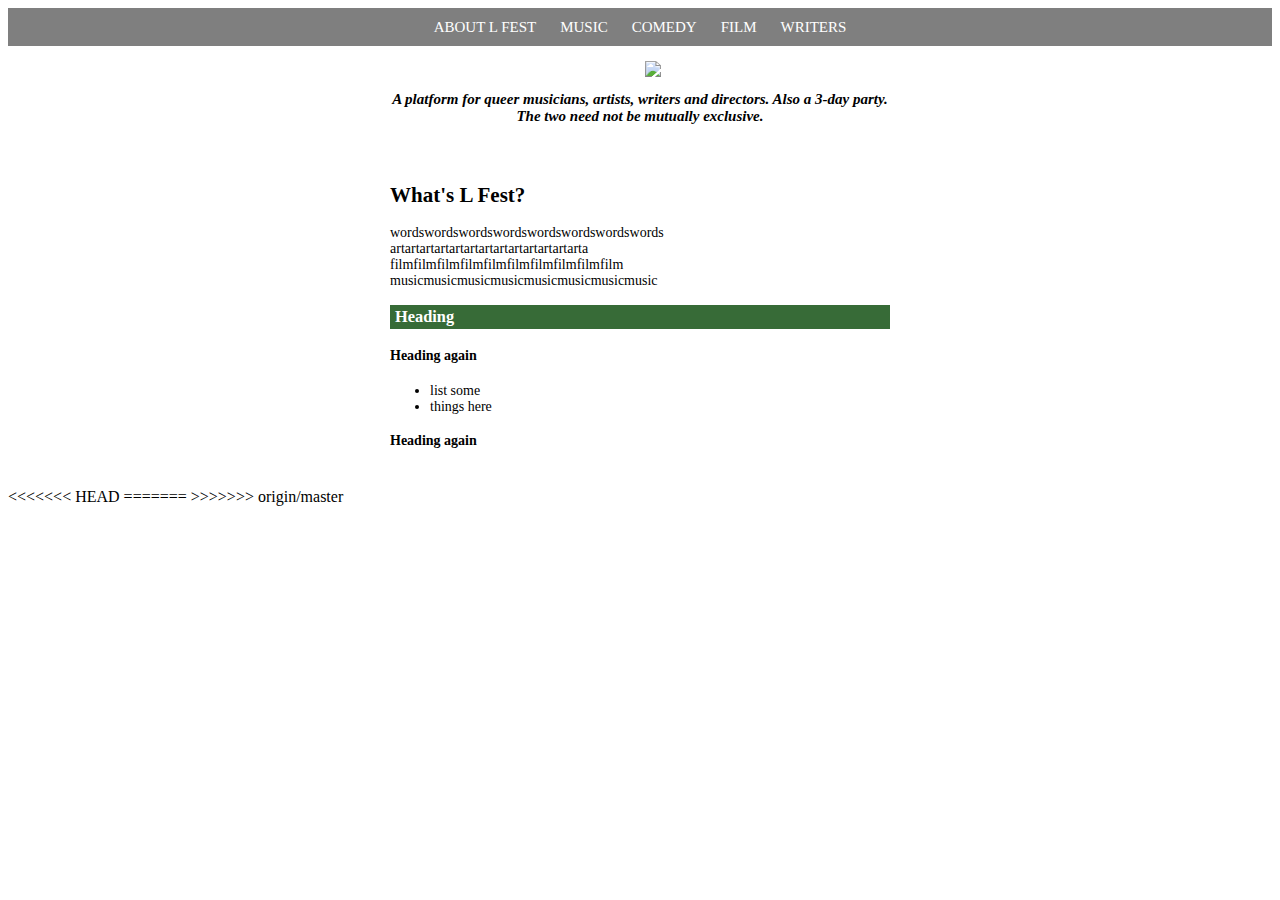
==== index.html @ 5bd3a16c "Added index" ====
<!DOCTYPE html>
<html lang="en-GB">
  
  <head>
    <title>L Fest</title>
    <link href="/normalize.css" rel="stylesheet">
    <style>
      header {
        text-align: center;
        background-color; white;
        background-size: cover;
        background-image: url("http://i63.tinypic.com/id9klx.jpg");
      }
      h1  {
        font-size: 15px;
        font-style: italic;
        font-weight: 900;
        padding-bottom: 10px;
      }
      h2, 
      h4  {
        font-family: calibri;
      }
      h3  {
        font-family: calibri;
        margin-bottom: 5px;
        padding: 2px 0px 2px 5px;
        background-color: rgba(5,70,5,0.8);
        color: white;
      }
      img {
        margin: 15px auto 0px;
        padding-left: 25px;
      }
      p {
        font-family: calibri;
      }
      article {
        max-width: 500px;
        padding: 20px;
        margin: 0 auto;
        font-size: 14px;
      }
      
      /* Work on link effect for .main-nav */
      .main-nav {
        padding: 10px;
        background-color: rgba(0,0,0,0.5);
      }
      .main-nav a {
        color: white;
        display: inline;
        padding: 0px 10px 0px 10px;
        font-family: lucida console;
        font-size: 15px;
        text-decoration: none;
      }
  
      @media (max-width: 500px) {
        h1 {
          font-size: 36px;
          padding: 5px;
        }
        li {
          padding: 5px;
          display: block;
          font-size: 10px;
        }
      }
    </style>
  </head>
  
  <body>
    <header>
      <nav class="main-nav">
        <a href="#" data-hover="ABOUT L FEST"><span>ABOUT L FEST</span></a>
        <a href="#" data-hover="MUSIC"><span>MUSIC</span></a>
        <a href="#" data-hover="COMEDY"><span>COMEDY</span></a>
        <a href="#" data-hover="FILM"><span>FILM</span></a>
        <a href="#" data-hover="WRITERS"><span>WRITERS</span></a>
      </nav>
  
      <a href="#"><img src="http://i66.tinypic.com/15c08j.png"></a>
  
      <h1>A platform for queer musicians, artists, writers and directors. Also a 3-day party.<br>The two need not be mutually exclusive.</h1>
    </header>
  
    <article>
      <h2>What's L Fest?</h2>
      <p>wordswordswordswordswordswordswordswords<br>
         artartartartartartartartartartartartarta<br>
         filmfilmfilmfilmfilmfilmfilmfilmfilmfilm<br>
         musicmusicmusicmusicmusicmusicmusicmusic</p> 
      
      <h3>Heading</h3>
      <h4>Heading again</h4>
      
      <ul>
        <li>list some</li>
        <li>things here</li>
      </ul>
    
      <h4>Heading again</h4>
    </article>
  </body>
<<<<<<< HEAD
</html>
=======
</html>
>>>>>>> origin/master
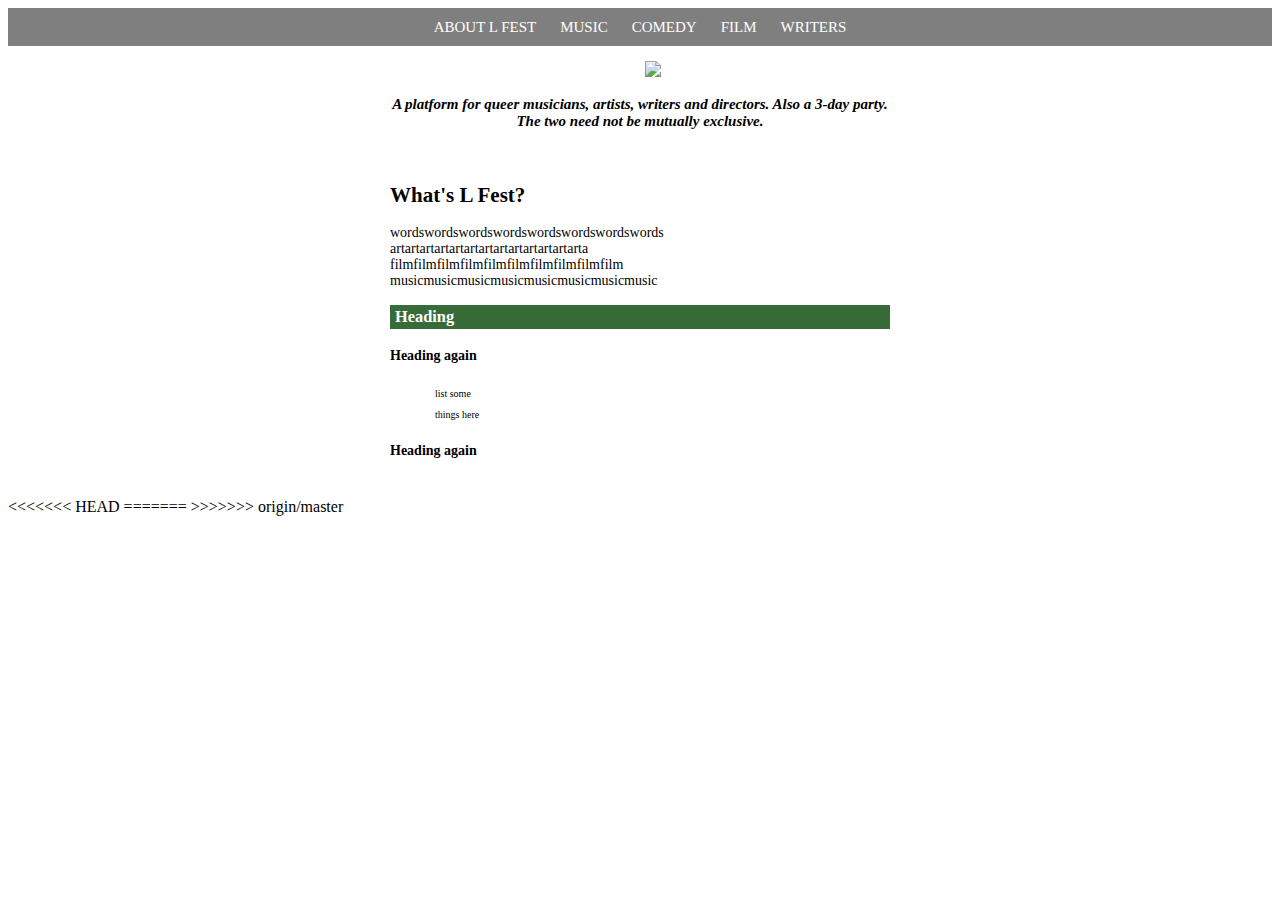
==== commit 8faae390: "Linked index to stylesheet" ====
--- a/index.html
+++ b/index.html
@@ -4,70 +4,7 @@
   <head>
     <title>L Fest</title>
     <link href="/normalize.css" rel="stylesheet">
-    <style>
-      header {
-        text-align: center;
-        background-color; white;
-        background-size: cover;
-        background-image: url("http://i63.tinypic.com/id9klx.jpg");
-      }
-      h1  {
-        font-size: 15px;
-        font-style: italic;
-        font-weight: 900;
-        padding-bottom: 10px;
-      }
-      h2, 
-      h4  {
-        font-family: calibri;
-      }
-      h3  {
-        font-family: calibri;
-        margin-bottom: 5px;
-        padding: 2px 0px 2px 5px;
-        background-color: rgba(5,70,5,0.8);
-        color: white;
-      }
-      img {
-        margin: 15px auto 0px;
-        padding-left: 25px;
-      }
-      p {
-        font-family: calibri;
-      }
-      article {
-        max-width: 500px;
-        padding: 20px;
-        margin: 0 auto;
-        font-size: 14px;
-      }
-      
-      /* Work on link effect for .main-nav */
-      .main-nav {
-        padding: 10px;
-        background-color: rgba(0,0,0,0.5);
-      }
-      .main-nav a {
-        color: white;
-        display: inline;
-        padding: 0px 10px 0px 10px;
-        font-family: lucida console;
-        font-size: 15px;
-        text-decoration: none;
-      }
-  
-      @media (max-width: 500px) {
-        h1 {
-          font-size: 36px;
-          padding: 5px;
-        }
-        li {
-          padding: 5px;
-          display: block;
-          font-size: 10px;
-        }
-      }
-    </style>
+    <link rel = "stylesheet" type = "text/css" href = "stylesheets/main.css">
   </head>
   
   <body>
--- a/stylesheets/main.css
+++ b/stylesheets/main.css
@@ -0,0 +1,59 @@
+header {
+  text-align: center;
+  background-color; white;
+  background-size: cover;
+  background-image: url("http://i63.tinypic.com/id9klx.jpg");
+}
+h1  {
+  font-size: 15px;
+  font-style: italic;
+  font-weight: 900;
+  padding-bottom: 10px;
+}
+
+h2, h4  { font-family: calibri; }
+
+h3  {
+  font-family: calibri;
+  margin-bottom: 5px;
+  padding: 2px 0px 2px 5px;
+  background-color: rgba(5,70,5,0.8);
+  color: white;
+}
+img {
+  margin: 15px auto 0px;
+  padding-left: 25px;
+}
+
+p { font-family: calibri; }
+
+article {
+  max-width: 500px;
+  padding: 20px;
+  margin: 0 auto;
+  font-size: 14px;
+}
+      
+/* Work on link effect for .main-nav */
+.main-nav {
+  padding: 10px;
+  background-color: rgba(0,0,0,0.5);
+}
+.main-nav a {
+  color: white;
+  display: inline;
+  padding: 0px 10px 0px 10px;
+  font-family: lucida console;
+  font-size: 15px;
+  text-decoration: none;
+}
+@media { max-width: 500px; }
+
+h1 {
+  padding: 5px;
+}
+li {
+  padding: 5px;
+  display: block;
+  font-size: 10px;
+}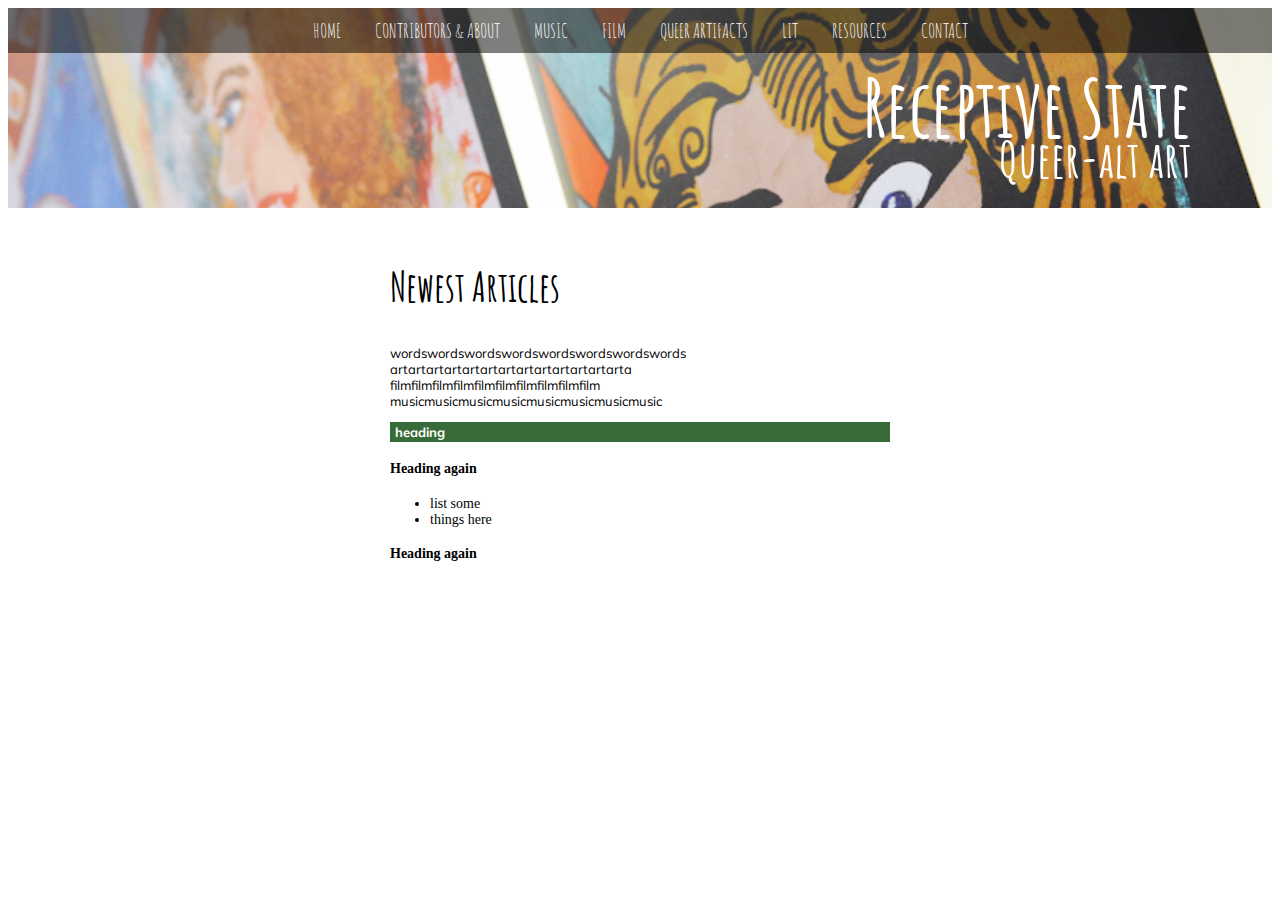
==== commit 6f9a59bd: "SITE CHANGE: L Fest to Receptive State" ====
--- a/index.html
+++ b/index.html
@@ -5,31 +5,34 @@
     <title>L Fest</title>
     <link href="/normalize.css" rel="stylesheet">
     <link rel = "stylesheet" type = "text/css" href = "stylesheets/main.css">
+    <link href="https://fonts.googleapis.com/css?family=Amatic+SC:400,700" rel="stylesheet" type="text/css">
+    <link href='https://fonts.googleapis.com/css?family=Muli' rel='stylesheet' type='text/css'>
   </head>
   
   <body>
     <header>
       <nav class="main-nav">
-        <a href="#" data-hover="ABOUT L FEST"><span>ABOUT L FEST</span></a>
+        <a href="./index.html" data-hover="HOME"><span>HOME</span></a>
+        <a href="./about-contributors.html" data-hover="CONTRIBUTORS & ABOUT"><span>CONTRIBUTORS & ABOUT</span></a>
         <a href="#" data-hover="MUSIC"><span>MUSIC</span></a>
-        <a href="#" data-hover="COMEDY"><span>COMEDY</span></a>
         <a href="#" data-hover="FILM"><span>FILM</span></a>
-        <a href="#" data-hover="WRITERS"><span>WRITERS</span></a>
+        <a href="#" data-hover="QUEER ARTIFACTS"><span>QUEER ARTIFACTS</span></a>
+        <a href="#" data-hover="LIT"><span>LIT</span></a>
+        <a href="#" data-hover="RESOURCES"><span>RESOURCES</span></a>
+        <a href="#" data-hover="CONTACT"><span>CONTACT</span></a>
       </nav>
   
-      <a href="#"><img src="http://i66.tinypic.com/15c08j.png"></a>
-  
-      <h1>A platform for queer musicians, artists, writers and directors. Also a 3-day party.<br>The two need not be mutually exclusive.</h1>
+      <h1><a href="./index.html">Receptive State<br><span class="subtitle">Queer-alt art</span></a></h1>
     </header>
   
     <article>
-      <h2>What's L Fest?</h2>
+      <h2>Newest Articles</h2>
       <p>wordswordswordswordswordswordswordswords<br>
          artartartartartartartartartartartartarta<br>
          filmfilmfilmfilmfilmfilmfilmfilmfilmfilm<br>
          musicmusicmusicmusicmusicmusicmusicmusic</p> 
       
-      <h3>Heading</h3>
+      <h3>heading</h3>
       <h4>Heading again</h4>
       
       <ul>
@@ -40,8 +43,4 @@
       <h4>Heading again</h4>
     </article>
   </body>
-<<<<<<< HEAD
 </html>
-=======
-</html>
->>>>>>> origin/master
--- a/stylesheets/main.css
+++ b/stylesheets/main.css
@@ -2,30 +2,60 @@
   text-align: center;
   background-color; white;
   background-size: cover;
-  background-image: url("http://i63.tinypic.com/id9klx.jpg");
-}
-h1  {
-  font-size: 15px;
-  font-style: italic;
-  font-weight: 900;
-  padding-bottom: 10px;
+  background-image: url("../images/graffiti.jpg");
+  height: 200px;
 }
 
-h2, h4  { font-family: calibri; }
+/* --HEADER TEXT-- */
+h1  {
+  font-size: 80px;
+  font-weight: 900;
+  font-style: none;
+  text-align: right;
+  font-family: "Amatic SC", cursive;
+  color: rgba(255,255,255,1);
+  padding-bottom: 10px;
+  margin: 35px 80px 40px 0;
+  line-height: 40px;
+}
+
+h1 a  {
+  text-decoration: none;
+  color: white;
+}
+.subtitle  {
+  font-size: 50px;
+}
+/* --END: HEADER TEXT-- */
+
+h2  { 
+  font-family: "Amatic SC", cursive; 
+  font-size: 40px;
+} 
 
 h3  {
-  font-family: calibri;
+  font-family: 'Muli', sans-serif;
+  font-size: 13px;
   margin-bottom: 5px;
   padding: 2px 0px 2px 5px;
   background-color: rgba(5,70,5,0.8);
   color: white;
 }
-img {
+
+img  {
   margin: 15px auto 0px;
-  padding-left: 25px;
 }
 
-p { font-family: calibri; }
+a  {
+  text-decoration: none;
+  color: rgba(5,70,5,0.8);
+}
+
+p  {
+  font-family: 'Muli', sans-serif;
+  font-size: 13px;
+  text-align: justify;
+}
 
 article {
   max-width: 500px;
@@ -34,7 +64,7 @@
   font-size: 14px;
 }
       
-/* Work on link effect for .main-nav */
+/* --Work on link effect for .main-nav-- */
 .main-nav {
   padding: 10px;
   background-color: rgba(0,0,0,0.5);
@@ -42,18 +72,51 @@
 .main-nav a {
   color: white;
   display: inline;
-  padding: 0px 10px 0px 10px;
-  font-family: lucida console;
-  font-size: 15px;
+  padding: 0px 15px 0px 15px;
+  font-family: 'Amatic SC', cursive;
+  font-size: 20px;
   text-decoration: none;
 }
-@media { max-width: 500px; }
 
-h1 {
-  padding: 5px;
+/* --MEDIA-- */
+@media (max-width: 500px;) {
+  h1 {
+    padding: 5px;
+  }
+  li {
+    padding: 5px;
+    display: block;
+    font-size: 10px;
+  }
 }
-li {
-  padding: 5px;
-  display: block;
-  font-size: 10px;
-}+
+
+/* --CONTRIBUTORS & ABOUT-- */
+.profile  {
+  border: 2px solid black;
+  display: inline;
+  margin: 50px auto;
+  padding: 0 30px;
+  max-width: 330px;
+}
+
+.profile h2  {
+  font-size: 60px;
+  margin: 0;
+  padding: 0;
+  letter-spacing: 5px;
+}
+.profile img  {
+  margin-top: 0pc;
+}
+
+#col1  { float: left; margin-left: 175px; }
+#col2  { float: right; margin-right: 175px;}
+
+
+
+
+
+
+
+
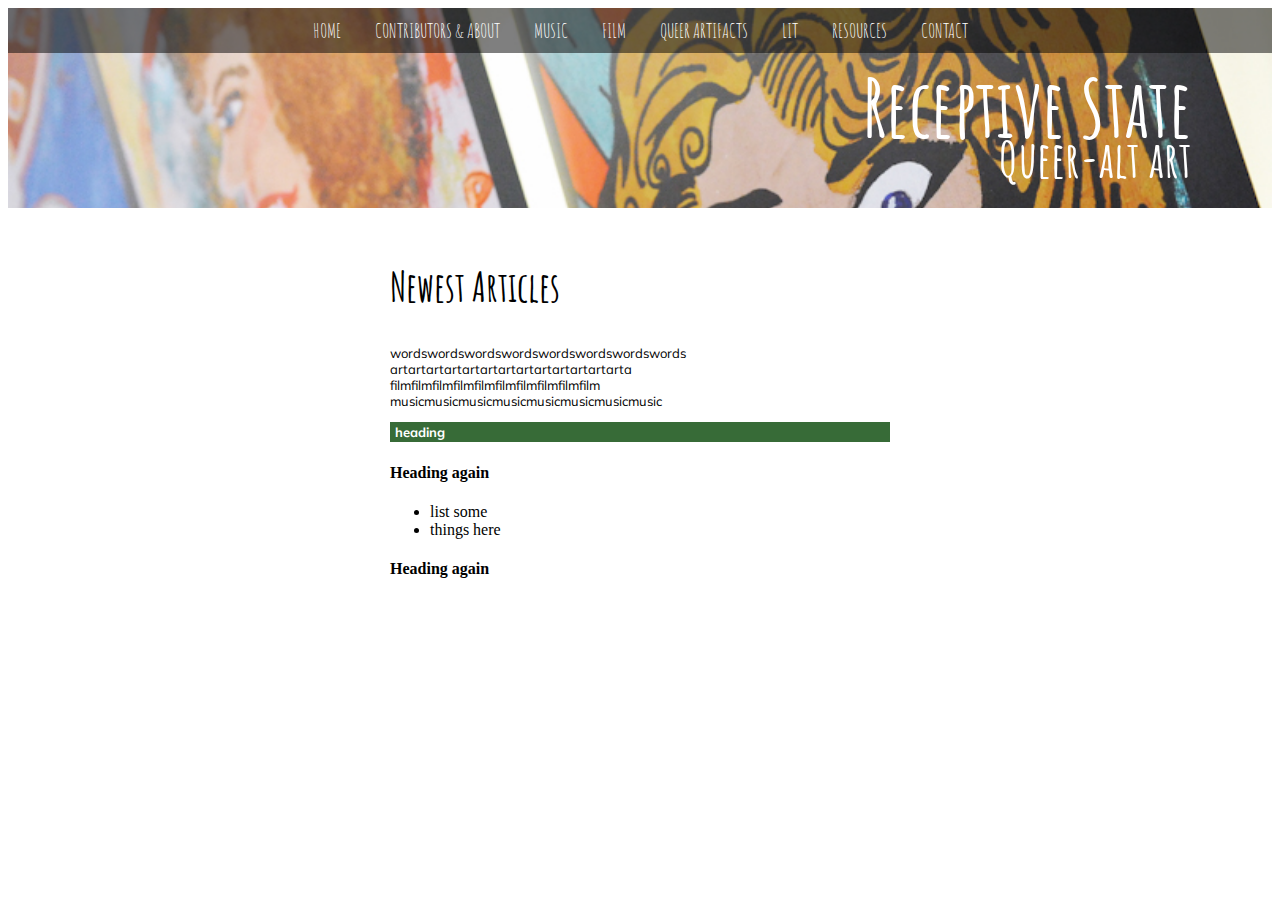
==== commit 02eb60ca: "All the big changes" ====
--- a/index.html
+++ b/index.html
@@ -2,11 +2,12 @@
 <html lang="en-GB">
   
   <head>
-    <title>L Fest</title>
+    <title>R::S</title>
     <link href="/normalize.css" rel="stylesheet">
     <link rel = "stylesheet" type = "text/css" href = "stylesheets/main.css">
     <link href="https://fonts.googleapis.com/css?family=Amatic+SC:400,700" rel="stylesheet" type="text/css">
     <link href='https://fonts.googleapis.com/css?family=Muli' rel='stylesheet' type='text/css'>
+    <link rel="stylesheet" href="https://maxcdn.bootstrapcdn.com/font-awesome/4.5.0/css/font-awesome.min.css">
   </head>
   
   <body>
@@ -15,7 +16,7 @@
         <a href="./index.html" data-hover="HOME"><span>HOME</span></a>
         <a href="./about-contributors.html" data-hover="CONTRIBUTORS & ABOUT"><span>CONTRIBUTORS & ABOUT</span></a>
         <a href="#" data-hover="MUSIC"><span>MUSIC</span></a>
-        <a href="#" data-hover="FILM"><span>FILM</span></a>
+        <a href="./film.html" data-hover="FILM"><span>FILM</span></a>
         <a href="#" data-hover="QUEER ARTIFACTS"><span>QUEER ARTIFACTS</span></a>
         <a href="#" data-hover="LIT"><span>LIT</span></a>
         <a href="#" data-hover="RESOURCES"><span>RESOURCES</span></a>
--- a/stylesheets/main.css
+++ b/stylesheets/main.css
@@ -22,6 +22,7 @@
 h1 a  {
   text-decoration: none;
   color: white;
+  font-size: 80px;
 }
 .subtitle  {
   font-size: 50px;
@@ -42,6 +43,13 @@
   color: white;
 }
 
+big  {
+  text-decoration: none;
+  color: black;
+  font-family: "Amatic SC", cursive; 
+  font-size: 20px;
+}
+
 img  {
   margin: 15px auto 0px;
 }
@@ -49,6 +57,8 @@
 a  {
   text-decoration: none;
   color: rgba(5,70,5,0.8);
+  font-family: "Amatic SC", cursive; 
+  font-size: 20px;
 }
 
 p  {
@@ -61,7 +71,6 @@
   max-width: 500px;
   padding: 20px;
   margin: 0 auto;
-  font-size: 14px;
 }
       
 /* --Work on link effect for .main-nav-- */
@@ -98,20 +107,24 @@
   margin: 50px auto;
   padding: 0 30px;
   max-width: 330px;
+  text-align: center;
 }
-
 .profile h2  {
   font-size: 60px;
-  margin: 0;
+  margin: 0 auto;
   padding: 0;
   letter-spacing: 5px;
 }
 .profile img  {
-  margin-top: 0pc;
+  margin-top: 0px auto;
 }
 
 #col1  { float: left; margin-left: 175px; }
 #col2  { float: right; margin-right: 175px;}
+
+.social-icon  a {
+  color: black;
+}
 
 
 
@@ -119,4 +132,3 @@
 
 
 
-
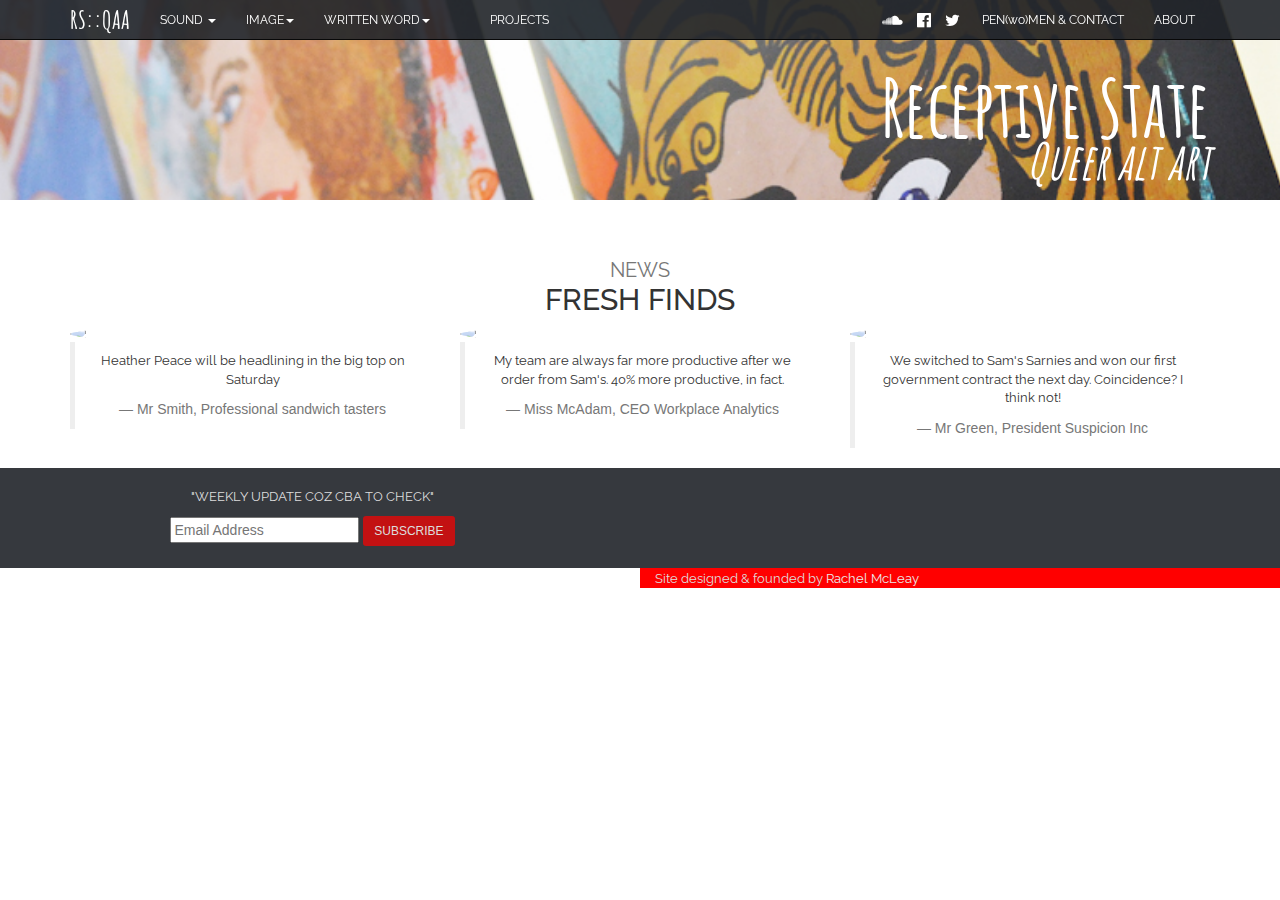
==== commit 964b030c: "Bootstrap conversion" ====
--- a/index.html
+++ b/index.html
@@ -1,47 +1,148 @@
 <!DOCTYPE html>
-<html lang="en-GB">
-  
-  <head>
-    <title>R::S</title>
-    <link href="/normalize.css" rel="stylesheet">
-    <link rel = "stylesheet" type = "text/css" href = "stylesheets/main.css">
-    <link href="https://fonts.googleapis.com/css?family=Amatic+SC:400,700" rel="stylesheet" type="text/css">
-    <link href='https://fonts.googleapis.com/css?family=Muli' rel='stylesheet' type='text/css'>
-    <link rel="stylesheet" href="https://maxcdn.bootstrapcdn.com/font-awesome/4.5.0/css/font-awesome.min.css">
-  </head>
-  
-  <body>
-    <header>
-      <nav class="main-nav">
-        <a href="./index.html" data-hover="HOME"><span>HOME</span></a>
-        <a href="./about-contributors.html" data-hover="CONTRIBUTORS & ABOUT"><span>CONTRIBUTORS & ABOUT</span></a>
-        <a href="#" data-hover="MUSIC"><span>MUSIC</span></a>
-        <a href="./film.html" data-hover="FILM"><span>FILM</span></a>
-        <a href="#" data-hover="QUEER ARTIFACTS"><span>QUEER ARTIFACTS</span></a>
-        <a href="#" data-hover="LIT"><span>LIT</span></a>
-        <a href="#" data-hover="RESOURCES"><span>RESOURCES</span></a>
-        <a href="#" data-hover="CONTACT"><span>CONTACT</span></a>
-      </nav>
-  
-      <h1><a href="./index.html">Receptive State<br><span class="subtitle">Queer-alt art</span></a></h1>
-    </header>
-  
-    <article>
-      <h2>Newest Articles</h2>
-      <p>wordswordswordswordswordswordswordswords<br>
-         artartartartartartartartartartartartarta<br>
-         filmfilmfilmfilmfilmfilmfilmfilmfilmfilm<br>
-         musicmusicmusicmusicmusicmusicmusicmusic</p> 
-      
-      <h3>heading</h3>
-      <h4>Heading again</h4>
-      
-      <ul>
-        <li>list some</li>
-        <li>things here</li>
+<html>
+<head>
+  <title>R::S</title>
+  <link href='dist/css/bootstrap.css' rel='stylesheet'>
+  <script src="dist/js/jquery.min.js"></script>
+  <script src="dist/js/bootstrap.min.js"></script>
+  <link rel="stylesheet" type="text/css" href="/dist/bootstrap.min.css">
+  <link rel = "stylesheet" type = "text/css" href = "stylesheets/main.css">
+  <link rel="stylesheet" href="https://maxcdn.bootstrapcdn.com/font-awesome/4.5.0/css/font-awesome.min.css">
+  <link href="https://fonts.googleapis.com/css?family=Amatic+SC:400,700" rel="stylesheet" type="text/css"><link href='https://fonts.googleapis.com/css?family=Raleway' rel='stylesheet' type='text/css'>
+  <meta name="viewport" content="width=device-width, initial-scale=1.0">
+
+  <script type="text/javascript">
+    $(document).ready(function() {
+        $('dropdown-toggle').dropdown()
+    });
+  </script>
+</head>
+
+<body>
+  <nav class="navbar navbar-sm navbar-inverse navbar-fixed-top tnav">
+    <div class="container">
+      <div class="navbar-header">
+        <button type="button" class="navbar-toggle collapsed" data-toggle="collapse" data-target="#navbar" aria-expanded="false" aria-controls="navbar">
+          <span class="sr-only">Toggle navigation</span>
+          <span class="icon-bar"></span>
+          <span class="icon-bar"></span>
+          <span class="icon-bar"></span>
+        </button>
+        <a class="navbar-brand" href="#">RS::QAA</a>
+      </div>
+
+<div class="collapse navbar-collapse" id="bs-example-navbar-collapse-1">
+      <ul class="nav navbar-nav pull-left">
+         <li class="dropdown">
+            <a href="#" class="dropdown-toggle" data-toggle="dropdown" role="button" aria-haspopup="true" aria-expanded="false">SOUND <span class="caret"></span></a>
+            <ul class="dropdown-menu">
+              <li><a href="#">SINGLE TRACK</a></li>
+              <li><a href="#">PLAYLIST</a></li>
+              <li><a href="#">AUDIO/VISUAL</a></li>
+              <li role="separator" class="divider"></li>
+              <li><a href="#">INTERVIEW</a></li>
+              <li role="separator" class="divider"></li>
+              <li><a href="#">FESTIVAL</a></li>
+            </ul>
+          </li>
+          <li class="dropdown">
+            <a href="#" class="dropdown-toggle" data-toggle="dropdown" role="button" aria-haspopup="true" aria-expanded="false">IMAGE<span class="caret"></span></a>
+            <ul class="dropdown-menu">
+              <li><a href="#">STILL</a></li>
+              <li><a href="#">MOVING</a></li>
+              <li><a href="#">ANIMATED</a></li>
+            </ul>
+          </li>
+          <li class="dropdown">
+            <a href="#" class="dropdown-toggle" data-toggle="dropdown" role="button" aria-haspopup="true" aria-expanded="false">WRITTEN WORD<span class="caret"></span></a>
+            <ul class="dropdown-menu">
+              <li><a href="#">POETRY</a></li>
+              <li><a href="#">LITERATURE</a></li>
+              <li><a href="#">ESSAYS & ARTICLES</a></li>
+            </ul>
+          </li>
+
+          <li><a href='#'></a></li>
+          <li><a href='#'>PROJECTS</a></li>
       </ul>
-    
-      <h4>Heading again</h4>
-    </article>
-  </body>
-</html>
+        <ul class="nav navbar-nav pull-right">
+          
+          <li class="social-icon">
+            <a href="#"><i class="fa fa-lg fa-soundcloud"></i></a>
+          </li>
+          <li class="social-icon">
+            <a href="#"><i class="fa fa-lg fa-facebook-official"></i></a>
+          </li>
+          <li class="social-icon">
+            <a href="#"><i class="fa fa-lg fa-twitter"></i></a>
+          </li>
+
+          <li><a href="#">PEN(wo)MEN & CONTACT</a></li>
+          <li><a href="#about">ABOUT</a></li>
+        </ul>
+      </div><!--/.nav-collapse -->
+    </div>
+  </nav>
+
+  <div class='jumbotron'>
+    <div class='container headings'>
+      <h1>Receptive State</h1>
+      <h2>Queer alt art</h2>
+    </div>
+  </div>
+
+  <div id="buzz">
+    <div class='container text-center'>
+      <h2><small>NEWS</small><br />FRESH FINDS</h2>
+        <div class='row'>
+          <div class='col-sm-4'>
+            <div>
+              <img src='images/person.jpg' class='img-circle center-block'>
+              <blockquote>
+                <p>Heather Peace will be headlining in the big top on Saturday </p>
+                <footer>Mr Smith, Professional sandwich tasters</footer>
+              </blockquote>
+            </div>
+          </div>
+          <div class='col-sm-4'>
+            <div>
+              <img src='images/person.jpg' class='img-circle center-block'>
+              <blockquote>
+                <p>My team are always far more productive after we order from Sam's. 40% more productive, in fact.</p>
+                <footer>Miss McAdam, CEO Workplace Analytics</footer>
+              </blockquote>
+            </div>
+          </div>
+          <div class='col-sm-4'>
+            <div>
+              <img src='images/person.jpg' class='img-circle center-block'>
+              <blockquote>
+                <p>We switched to Sam's Sarnies and won our first government contract the next day. Coincidence? I think not!</p>
+                <footer>Mr Green, President Suspicion Inc</footer>
+              </blockquote>
+            </div> 
+          </div>
+      </div>
+    </div>
+
+
+
+  <footer id="page-footer" class='row'>
+    <div id='signup' class='col-sm-6 container text-center'>
+      <p>"WEEKLY UPDATE COZ CBA TO CHECK"</p>
+      <input type="text" value="" name="EMAIL" class="required email"placeholder="Email Address">
+      <button type="button" class="btn btn-sm">SUBSCRIBE</button>
+    </div>
+    <div id='credit' class='col-sm-6 container'>
+      <span class='ft-text'>Site designed & founded by <a href='https://uk.linkedin.com/in/rumcleay'>Rachel McLeay</a></span>
+    </div>
+  </footer>
+
+<script>
+  $(document).ready( function() {
+  $('.dropdown-toggle').dropdown();
+  });
+</script>
+
+</body>
+</html>--- a/stylesheets/main.css
+++ b/stylesheets/main.css
@@ -1,134 +1,116 @@
-header {
-  text-align: center;
-  background-color; white;
-  background-size: cover;
-  background-image: url("../images/graffiti.jpg");
-  height: 200px;
+/* --- NAV --- */
+.navbar {
+	background-color: rgba(32, 35, 41, 0.9);
+	font-family: 'Raleway';
+	font-size: 12px;
+	height: 35px;
+	min-height: 40px;
+}
+.navbar-brand {
+	font-size: 26px;
+	font-family: "Amatic SC", cursive;
+	font-weight: 900;
+	color: white !important;
+	padding-top: 9px;
+}
+ul.nav a  {
+	color: white !important;
+	padding-top: auto;
+	padding-top: 10px;
+}
+ul.nav a:active  {
+	color: red !important;
+}
+ul.nav a:hover  {
+	color: red !important;
+}
+ul.dropdown-menu a  {
+	color: black !important;
+	font-size: 11px;
 }
 
-/* --HEADER TEXT-- */
-h1  {
-  font-size: 80px;
-  font-weight: 900;
-  font-style: none;
-  text-align: right;
-  font-family: "Amatic SC", cursive;
-  color: rgba(255,255,255,1);
-  padding-bottom: 10px;
-  margin: 35px 80px 40px 0;
-  line-height: 40px;
+li.social-icon {
+	margin-left: -8px;
+	margin-right: -8px;
+	padding-left: -8px;
+	padding-right: -8px;
+}
+.jumbotron {
+	max-height: 200px;
+	background-image: url('../images/graffiti.jpg');
+	background-size: 1300px;
+	background-attachment: scroll;
 }
 
-h1 a  {
-  text-decoration: none;
-  color: white;
-  font-size: 80px;
+.headings  {
+	font-style: none;
+	color: white;
+	text-align: right;
+	font-family: "Amatic SC", cursive;
 }
-.subtitle  {
-  font-size: 50px;
+.jumbotron h1 {
+	font-size: 80px;
+	font-weight: 900;
+	line-height: 80px;
 }
-/* --END: HEADER TEXT-- */
+.jumbotron h2 {
+	font-family: "Amatic SC", cursive;
+	font-style: italic;
+	font-size: 50px;
+	font-weight: 900;
+	line-height: 6px;
+	margin-top: 0;
+}
+/* --- END NAV --- */
 
-h2  { 
-  font-family: "Amatic SC", cursive; 
-  font-size: 40px;
-} 
-
-h3  {
-  font-family: 'Muli', sans-serif;
-  font-size: 13px;
-  margin-bottom: 5px;
-  padding: 2px 0px 2px 5px;
-  background-color: rgba(5,70,5,0.8);
-  color: white;
+/* --- CONTENT --- */
+h1  {
+	font-family: 'Amatic SC', cursive;
 }
 
-big  {
-  text-decoration: none;
-  color: black;
-  font-family: "Amatic SC", cursive; 
-  font-size: 20px;
-}
-
-img  {
-  margin: 15px auto 0px;
-}
-
-a  {
-  text-decoration: none;
-  color: rgba(5,70,5,0.8);
-  font-family: "Amatic SC", cursive; 
-  font-size: 20px;
+h2  {
+	font-family: 'Raleway';
 }
 
 p  {
-  font-family: 'Muli', sans-serif;
-  font-size: 13px;
-  text-align: justify;
-}
-
-article {
-  max-width: 500px;
-  padding: 20px;
-  margin: 0 auto;
-}
-      
-/* --Work on link effect for .main-nav-- */
-.main-nav {
-  padding: 10px;
-  background-color: rgba(0,0,0,0.5);
-}
-.main-nav a {
-  color: white;
-  display: inline;
-  padding: 0px 15px 0px 15px;
-  font-family: 'Amatic SC', cursive;
-  font-size: 20px;
-  text-decoration: none;
-}
-
-/* --MEDIA-- */
-@media (max-width: 500px;) {
-  h1 {
-    padding: 5px;
-  }
-  li {
-    padding: 5px;
-    display: block;
-    font-size: 10px;
-  }
+	font-family: 'Raleway';
+	font-size: 13px;
 }
 
 
-/* --CONTRIBUTORS & ABOUT-- */
-.profile  {
-  border: 2px solid black;
-  display: inline;
-  margin: 50px auto;
-  padding: 0 30px;
-  max-width: 330px;
-  text-align: center;
-}
-.profile h2  {
-  font-size: 60px;
-  margin: 0 auto;
-  padding: 0;
-  letter-spacing: 5px;
-}
-.profile img  {
-  margin-top: 0px auto;
+/* --- END FORMATTING --- */
+
+/* --- FOOTER --- */
+#page-footer {
+	background-color: rgba(32, 35, 41, 0.9);
+	color: #ddd;
+	padding-top: 20px;
+	padding-bottom: 10px;
+	margin-bottom: 0;
+	height: 100px;
 }
 
-#col1  { float: left; margin-left: 175px; }
-#col2  { float: right; margin-right: 175px;}
-
-.social-icon  a {
-  color: black;
+.btn  {
+	background-color: rgba(255, 0, 0, 0.7);
+}
+#signup  {
+	margin-top: 0px;
+}
+#credit  {
+	background: rgba(255, 0, 0, 1);
+	margin-top: 80px;
+}
+#credit a  {
+	color: rgba(235, 235, 235, 1);
+}
+.ft-text  {
+	font-family: 'Raleway';
+	font-size: 13px;
 }
 
-
-
-
-
-
-
+@media only screen and (max-width: 768px) {
+    /* For mobile phones: */
+  #credit {
+    margin-top: 20px;
+  }
+}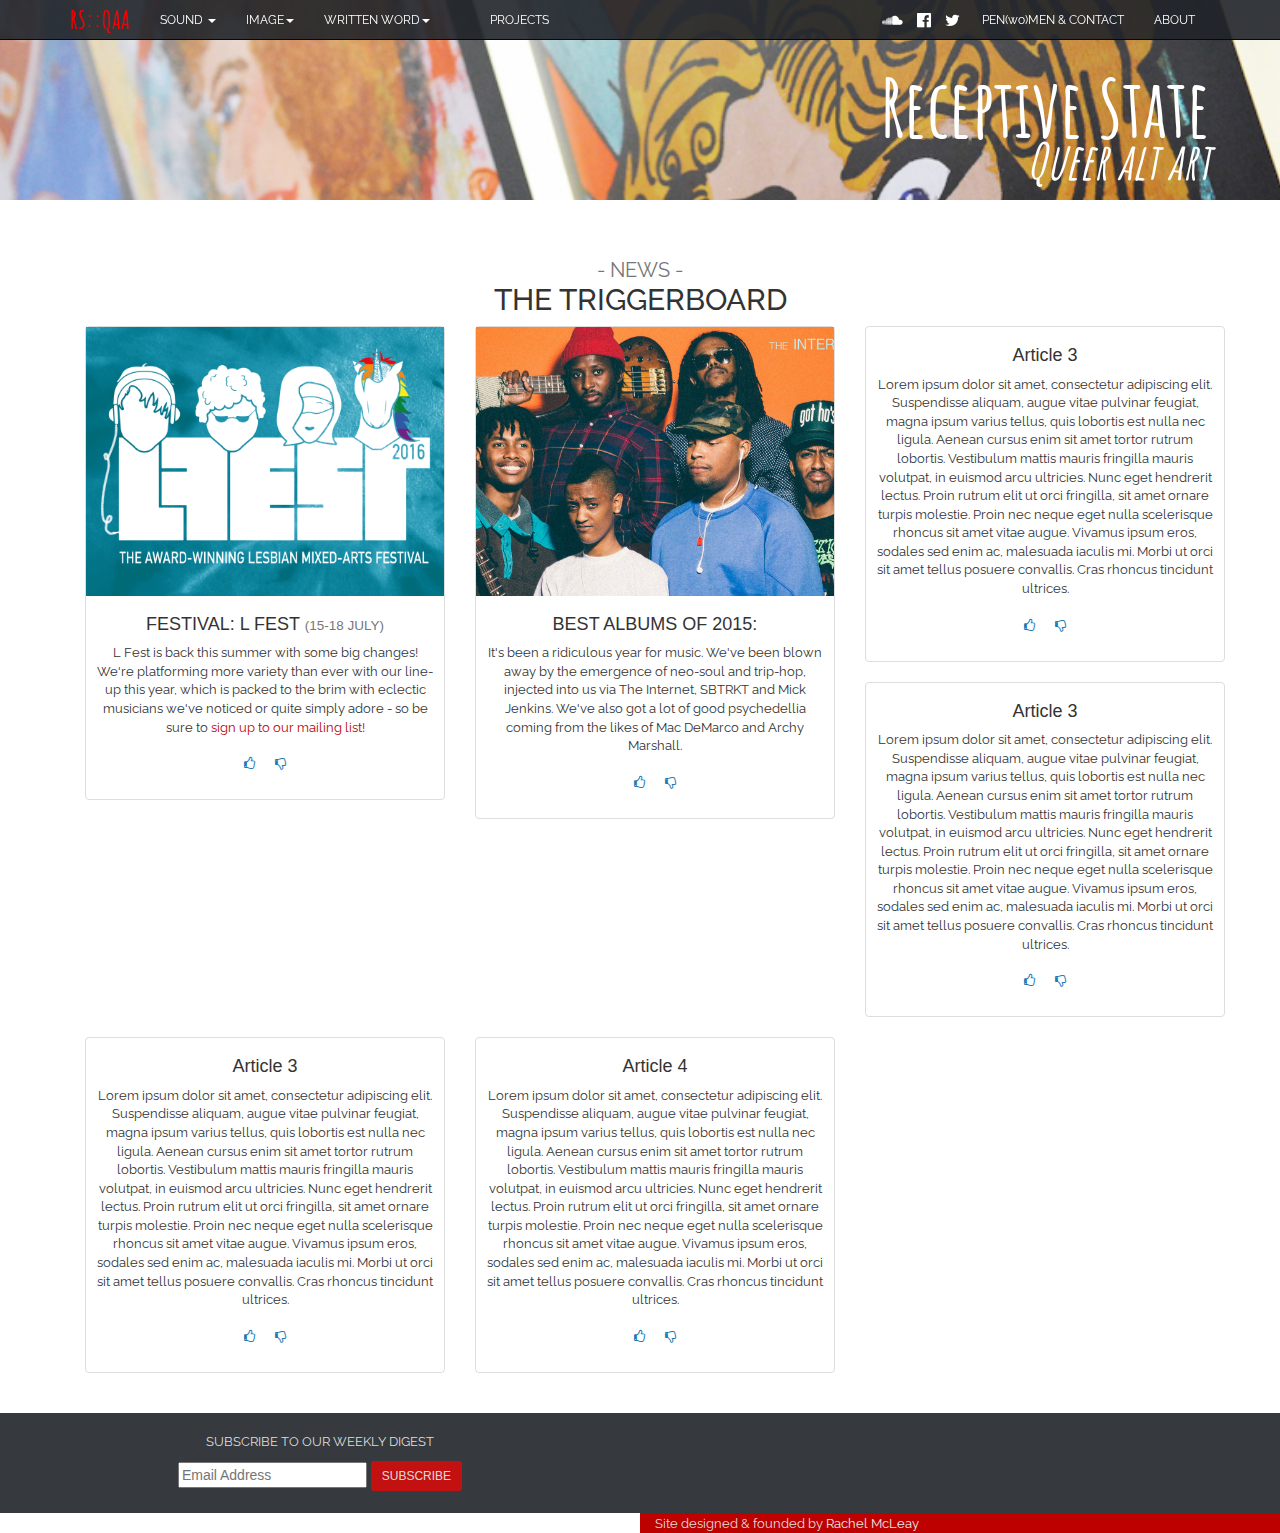
==== commit 81e8f074: "Renovation of bootstrap" ====
--- a/index.html
+++ b/index.html
@@ -10,12 +10,6 @@
   <link rel="stylesheet" href="https://maxcdn.bootstrapcdn.com/font-awesome/4.5.0/css/font-awesome.min.css">
   <link href="https://fonts.googleapis.com/css?family=Amatic+SC:400,700" rel="stylesheet" type="text/css"><link href='https://fonts.googleapis.com/css?family=Raleway' rel='stylesheet' type='text/css'>
   <meta name="viewport" content="width=device-width, initial-scale=1.0">
-
-  <script type="text/javascript">
-    $(document).ready(function() {
-        $('dropdown-toggle').dropdown()
-    });
-  </script>
 </head>
 
 <body>
@@ -36,7 +30,7 @@
          <li class="dropdown">
             <a href="#" class="dropdown-toggle" data-toggle="dropdown" role="button" aria-haspopup="true" aria-expanded="false">SOUND <span class="caret"></span></a>
             <ul class="dropdown-menu">
-              <li><a href="#">SINGLE TRACK</a></li>
+              <li><a href="#">TRACKS</a></li>
               <li><a href="#">PLAYLIST</a></li>
               <li><a href="#">AUDIO/VISUAL</a></li>
               <li role="separator" class="divider"></li>
@@ -93,50 +87,142 @@
 
   <div id="buzz">
     <div class='container text-center'>
-      <h2><small>NEWS</small><br />FRESH FINDS</h2>
-        <div class='row'>
-          <div class='col-sm-4'>
-            <div>
-              <img src='images/person.jpg' class='img-circle center-block'>
-              <blockquote>
-                <p>Heather Peace will be headlining in the big top on Saturday </p>
-                <footer>Mr Smith, Professional sandwich tasters</footer>
-              </blockquote>
-            </div>
-          </div>
-          <div class='col-sm-4'>
-            <div>
-              <img src='images/person.jpg' class='img-circle center-block'>
-              <blockquote>
-                <p>My team are always far more productive after we order from Sam's. 40% more productive, in fact.</p>
-                <footer>Miss McAdam, CEO Workplace Analytics</footer>
-              </blockquote>
-            </div>
-          </div>
-          <div class='col-sm-4'>
-            <div>
-              <img src='images/person.jpg' class='img-circle center-block'>
-              <blockquote>
-                <p>We switched to Sam's Sarnies and won our first government contract the next day. Coincidence? I think not!</p>
-                <footer>Mr Green, President Suspicion Inc</footer>
-              </blockquote>
-            </div> 
-          </div>
-      </div>
+      <h2><small>- NEWS -</small><br />THE TRIGGERBOARD</h2>
+    <div class="container">
+        <div class="row">
+            <div class="col-xs-12 col-sm-6 col-md-4">
+                <div class="thumbnail">
+                    <img src="articles/festival/lfest-1.png" alt="">
+                    <div class="caption">
+                        <h4 class="text-center">FESTIVAL: L FEST <small>(15-18 JULY)</small></h4>
+                        <p>
+                            L Fest is back this summer with some big changes! We're platforming more variety than ever with our line-up this year, which is packed to the brim with eclectic musicians we've noticed or quite simply adore - so be sure to <a href='http://ow.ly/Zgsr5'>sign up to our mailing list!</a> 
+                        </p>
+                        <p class="text-center">
+                            <i class="fa fa-thumbs-o-up votes"></i><i class="fa fa-thumbs-o-down votes"></i>
+                        </p>
+                    </div>
+                </div>
+            </div>
+            <div class="col-xs-12 col-sm-6 col-md-4">
+                <div class="thumbnail">
+                    <img src="articles/sound/egodeath.png" alt="">
+                    <div class="caption">
+                        <h4 class="text-center">BEST ALBUMS OF 2015:</h4>
+                        <p>
+                            It's been a ridiculous year for music. We've been blown away by the emergence of neo-soul and trip-hop, injected into us via The Internet, SBTRKT and Mick Jenkins. We've also got a lot of good psychedellia coming from the likes of Mac DeMarco and Archy Marshall.
+                        </p>
+                        <p class="text-center">
+                            <i class="fa fa-thumbs-o-up votes"></i><i class="fa fa-thumbs-o-down votes"></i>
+                        </p>
+                    </div>
+                </div>
+            </div>
+            <div class="col-xs-12 col-sm-6 col-md-4">
+                <div class="thumbnail">
+                    <img src="http://placehold.it/600x450" alt="">
+                    <div class="caption">
+                        <h4 class="text-center">Article 3</h4>
+                        <p>
+                            Lorem ipsum dolor sit amet, consectetur adipiscing elit. 
+                            Suspendisse aliquam, augue vitae pulvinar feugiat, magna ipsum varius tellus, quis lobortis est nulla nec ligula. 
+                            Aenean cursus enim sit amet tortor rutrum lobortis. 
+                            Vestibulum mattis mauris fringilla mauris volutpat, in euismod arcu ultricies. 
+                            Nunc eget hendrerit lectus. Proin rutrum elit ut orci fringilla, sit amet ornare turpis molestie. 
+                            Proin nec neque eget nulla scelerisque rhoncus sit amet vitae augue. 
+                            Vivamus ipsum eros, sodales sed enim ac, malesuada iaculis mi. 
+                            Morbi ut orci sit amet tellus posuere convallis. 
+                            Cras rhoncus tincidunt ultrices.
+                        </p>
+                        <p class="text-center">
+                            <i class="fa fa-thumbs-o-up votes"></i><i class="fa fa-thumbs-o-down votes"></i>
+                        </p>
+                    </div>
+                </div>
+            </div>
+            <div class="col-xs-12 col-sm-6 col-md-4">
+                <div class="thumbnail">
+                    <img src="http://placehold.it/600x450" alt="">
+                    <div class="caption">
+                        <h4 class="text-center">Article 3</h4>
+                        <p>
+                            Lorem ipsum dolor sit amet, consectetur adipiscing elit. 
+                            Suspendisse aliquam, augue vitae pulvinar feugiat, magna ipsum varius tellus, quis lobortis est nulla nec ligula. 
+                            Aenean cursus enim sit amet tortor rutrum lobortis. 
+                            Vestibulum mattis mauris fringilla mauris volutpat, in euismod arcu ultricies. 
+                            Nunc eget hendrerit lectus. Proin rutrum elit ut orci fringilla, sit amet ornare turpis molestie. 
+                            Proin nec neque eget nulla scelerisque rhoncus sit amet vitae augue. 
+                            Vivamus ipsum eros, sodales sed enim ac, malesuada iaculis mi. 
+                            Morbi ut orci sit amet tellus posuere convallis. 
+                            Cras rhoncus tincidunt ultrices.
+                        </p>
+                        <p class="text-center">
+                            <i class="fa fa-thumbs-o-up votes"></i><i class="fa fa-thumbs-o-down votes"></i>
+                        </p>
+                    </div>
+                </div>
+            </div>
+            <div class="col-xs-12 col-sm-6 col-md-4">
+                <div class="thumbnail">
+                    <img src="http://placehold.it/600x450" alt="">
+                    <div class="caption">
+                        <h4 class="text-center">Article 3</h4>
+                        <p>
+                            Lorem ipsum dolor sit amet, consectetur adipiscing elit. 
+                            Suspendisse aliquam, augue vitae pulvinar feugiat, magna ipsum varius tellus, quis lobortis est nulla nec ligula. 
+                            Aenean cursus enim sit amet tortor rutrum lobortis. 
+                            Vestibulum mattis mauris fringilla mauris volutpat, in euismod arcu ultricies. 
+                            Nunc eget hendrerit lectus. Proin rutrum elit ut orci fringilla, sit amet ornare turpis molestie. 
+                            Proin nec neque eget nulla scelerisque rhoncus sit amet vitae augue. 
+                            Vivamus ipsum eros, sodales sed enim ac, malesuada iaculis mi. 
+                            Morbi ut orci sit amet tellus posuere convallis. 
+                            Cras rhoncus tincidunt ultrices.
+                        </p>
+                        <p class="text-center">
+                            <i class="fa fa-thumbs-o-up votes"></i><i class="fa fa-thumbs-o-down votes"></i>
+                        </p>
+                    </div>
+                </div>
+            </div>
+            <div class="col-xs-12 col-sm-6 col-md-4">
+                <div class="thumbnail">
+                    <img src="http://placehold.it/600x450" alt="">
+                    <div class="caption">
+                        <h4 class="text-center">Article 4</h4>
+                        <p>
+                            Lorem ipsum dolor sit amet, consectetur adipiscing elit. 
+                            Suspendisse aliquam, augue vitae pulvinar feugiat, magna ipsum varius tellus, quis lobortis est nulla nec ligula. 
+                            Aenean cursus enim sit amet tortor rutrum lobortis. 
+                            Vestibulum mattis mauris fringilla mauris volutpat, in euismod arcu ultricies. 
+                            Nunc eget hendrerit lectus. Proin rutrum elit ut orci fringilla, sit amet ornare turpis molestie. 
+                            Proin nec neque eget nulla scelerisque rhoncus sit amet vitae augue. 
+                            Vivamus ipsum eros, sodales sed enim ac, malesuada iaculis mi. 
+                            Morbi ut orci sit amet tellus posuere convallis. 
+                            Cras rhoncus tincidunt ultrices.
+                        </p>
+                        <p class="text-center">
+                            <i class="fa fa-thumbs-o-up votes"></i><i class="fa fa-thumbs-o-down votes"></i>
+                        </p>
+                    </div>
+                </div>
+            </div>
+        </div>
     </div>
-
-
-
-  <footer id="page-footer" class='row'>
-    <div id='signup' class='col-sm-6 container text-center'>
-      <p>"WEEKLY UPDATE COZ CBA TO CHECK"</p>
-      <input type="text" value="" name="EMAIL" class="required email"placeholder="Email Address">
-      <button type="button" class="btn btn-sm">SUBSCRIBE</button>
-    </div>
-    <div id='credit' class='col-sm-6 container'>
-      <span class='ft-text'>Site designed & founded by <a href='https://uk.linkedin.com/in/rumcleay'>Rachel McLeay</a></span>
-    </div>
-  </footer>
+  </div>
+</div>
+
+
+
+<footer id="page-footer" class='row'>
+  <div id='signup' class='col-sm-6 container text-center'>
+    <p>SUBSCRIBE TO OUR WEEKLY DIGEST</p>
+    <input type="text" value="" name="EMAIL" class="required email"placeholder="Email Address">
+    <button type="button" class="btn btn-sm">SUBSCRIBE</button>
+  </div>
+  <div id='credit' class='col-sm-6 container'>
+    <span class='ft-text'>Site designed & founded by <a href='https://uk.linkedin.com/in/rumcleay'>Rachel McLeay</a></span>
+  </div>
+</footer>
 
 <script>
   $(document).ready( function() {
--- a/stylesheets/main.css
+++ b/stylesheets/main.css
@@ -10,7 +10,7 @@
 	font-size: 26px;
 	font-family: "Amatic SC", cursive;
 	font-weight: 900;
-	color: white !important;
+	color: red !important;
 	padding-top: 9px;
 }
 ul.nav a  {
@@ -72,13 +72,44 @@
 	font-family: 'Raleway';
 }
 
+h4  {
+
+}
+
+
 p  {
 	font-family: 'Raleway';
 	font-size: 13px;
 }
 
+#buzz  {
+	margin-bottom: 20px;
+}
 
+#buzz a  {
+	color: rgba(189, 0, 0, 1);
+}
+.thumbnail {
+    position: relative;
+    padding: 0px;
+    margin-bottom: 20px;
+}
+
+.thumbnail:hover {
+    background-color: rgba(229, 229, 229, .4);
+}
+
+.votes {
+    font-size: 47px;
+    color: #197BB5;
+    padding: 10px;
+}
+
+.thumbnail img {
+    width: 100%;
+}
 /* --- END FORMATTING --- */
+
 
 /* --- FOOTER --- */
 #page-footer {
@@ -87,6 +118,8 @@
 	padding-top: 20px;
 	padding-bottom: 10px;
 	margin-bottom: 0;
+	margin-right: 0;
+	margin-left: 0;
 	height: 100px;
 }
 
@@ -97,7 +130,7 @@
 	margin-top: 0px;
 }
 #credit  {
-	background: rgba(255, 0, 0, 1);
+	background: rgba(189, 0, 0, 1);
 	margin-top: 80px;
 }
 #credit a  {
